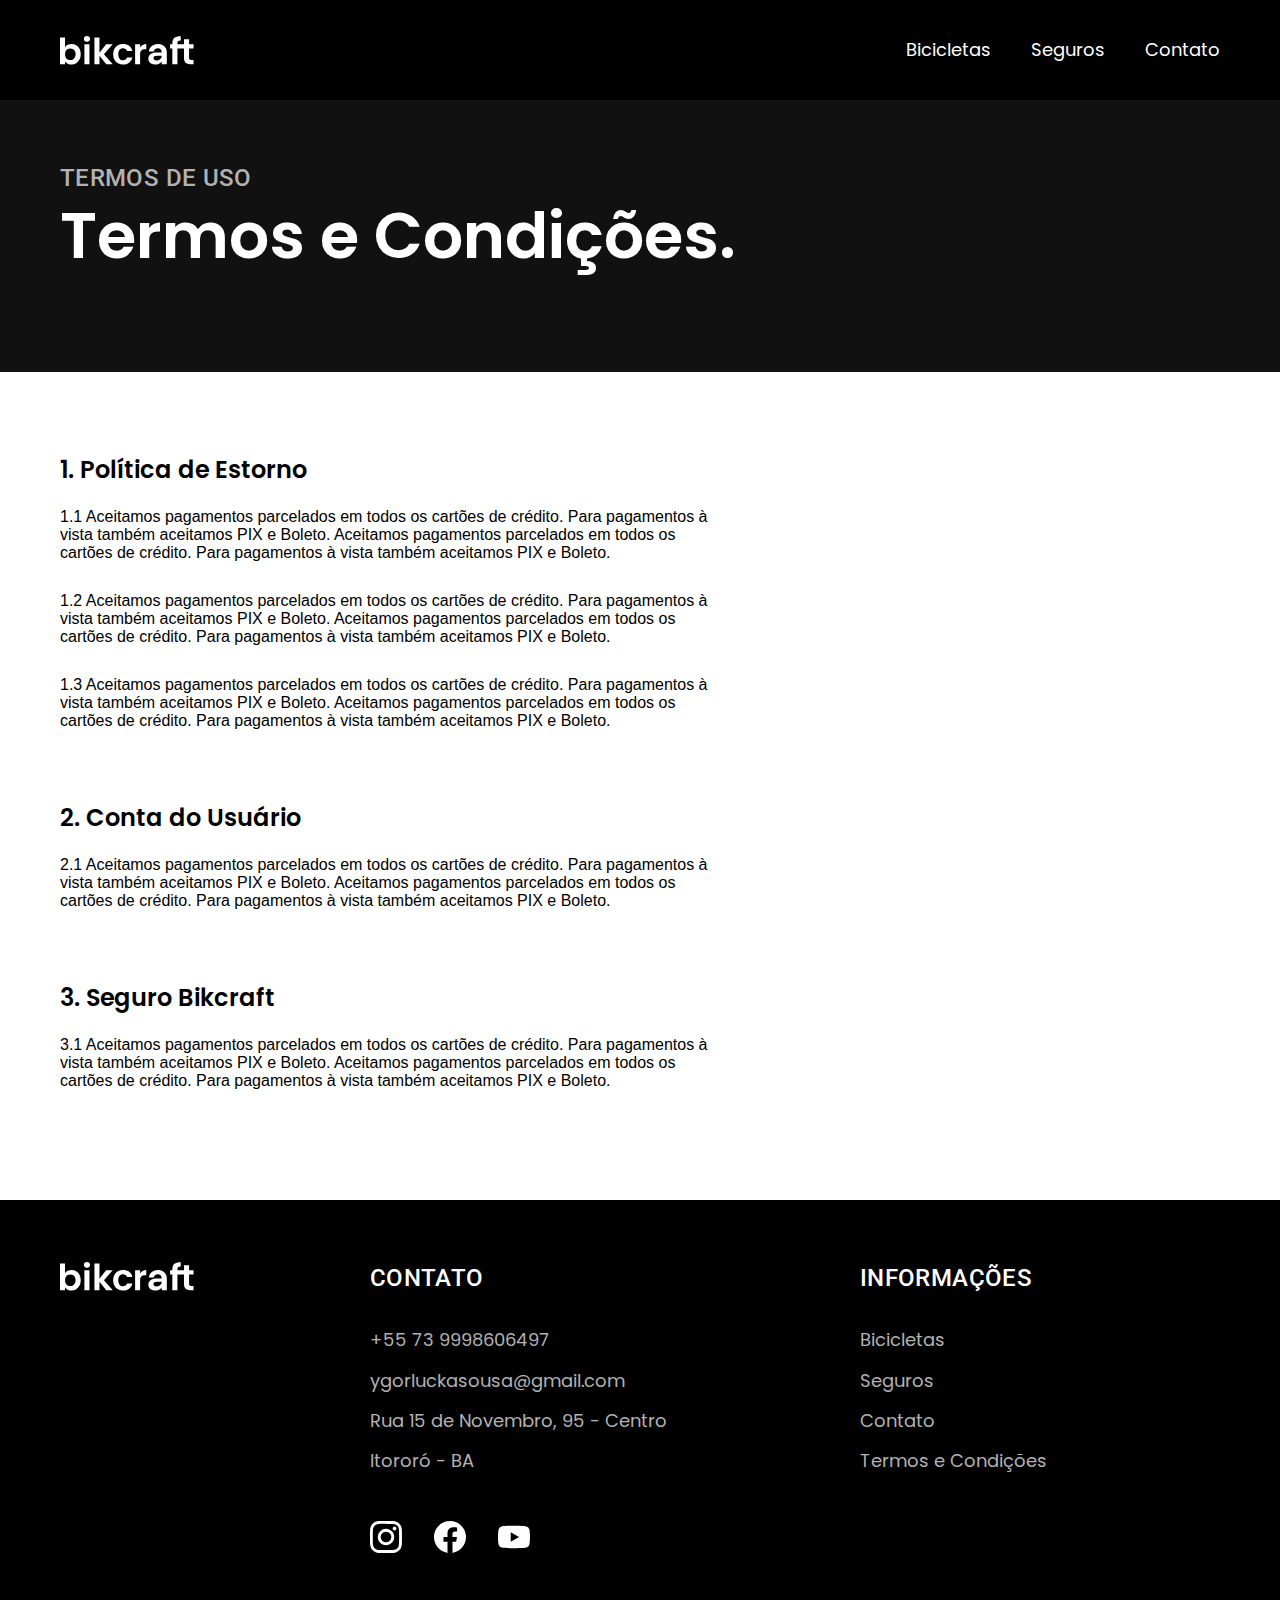
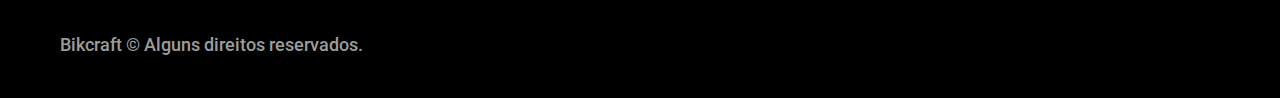
==== termos.html @ 117d11bc "adição de termos" ====
<!DOCTYPE html>
<html lang="pt-br">

<head>
  <meta charset="UTF-8">
  <meta name="viewport" content="width=device-width, initial-scale=1.0">
  <title>Termos e Condições - Bikcraft </title>
  <link rel="stylesheet" href="./css/style.css">
  <link rel="preconnect" href="https://fonts.googleapis.com">
  <link rel="preconnect" href="https://fonts.gstatic.com" crossorigin>
  <link rel="preconnect" href="https://fonts.googleapis.com">
  <link rel="preconnect" href="https://fonts.gstatic.com" crossorigin>
  <link href="https://fonts.googleapis.com/css2?family=Merriweather:ital,opsz,wght@0,18..144,300..900;1,18..144,300..900&family=Poppins:ital,wght@0,100;0,200;0,300;0,400;0,500;0,600;0,700;0,800;0,900;1,100;1,200;1,300;1,400;1,500;1,600;1,700;1,800;1,900&family=Roboto:ital,wght@1,900&display=swap" rel="stylesheet">

  <meta name="description" content="Termos e Condições.">

</head>

<body>

  <header class="header-bg">
    <div class="header">
      <a href="./">
        <img src="./img/bikcraft.svg" alt="">
      </a>

      <nav aria-label="primaria">
        <ul class="header-menu font-1-m cor-0">
          <li><a href="">Bicicletas</a></li>
          <li><a href="">Seguros</a></li>
          <li><a href="">Contato</a></li>
        </ul>
      </nav>
    </div>
  </header>

  <main>
    <div class="titulos-bg">
      <div class="titulo container">
        <p class="font-2-l-b cor-5">Termos de uso</p>
        <h1 class="font-1-xxl cor-0">Termos e Condições<span class="cor-p1s">.</span></h1>
      </div>
    </div>

    <div class="termos container">
      <h2 class="font-1-l cor-11">1. Política de Estorno</h2>
      <p>1.1 Aceitamos pagamentos parcelados em todos os cartões de crédito. Para pagamentos à vista também aceitamos PIX e Boleto. Aceitamos pagamentos parcelados em todos os cartões de crédito. Para pagamentos à vista também aceitamos PIX e Boleto.</p>
      <p>1.2 Aceitamos pagamentos parcelados em todos os cartões de crédito. Para pagamentos à vista também aceitamos PIX e Boleto. Aceitamos pagamentos parcelados em todos os cartões de crédito. Para pagamentos à vista também aceitamos PIX e Boleto.</p>
      <p>1.3 Aceitamos pagamentos parcelados em todos os cartões de crédito. Para pagamentos à vista também aceitamos PIX e Boleto. Aceitamos pagamentos parcelados em todos os cartões de crédito. Para pagamentos à vista também aceitamos PIX e Boleto.</p>

      <h2 class="font-1-l cor-11">2. Conta do Usuário</h2>
      <p>2.1 Aceitamos pagamentos parcelados em todos os cartões de crédito. Para pagamentos à vista também aceitamos PIX e Boleto. Aceitamos pagamentos parcelados em todos os cartões de crédito. Para pagamentos à vista também aceitamos PIX e Boleto.</p>

      <h2 class="font-1-l cor-11">3. Seguro Bikcraft</h2>
      <p>3.1 Aceitamos pagamentos parcelados em todos os cartões de crédito. Para pagamentos à vista também aceitamos PIX e Boleto. Aceitamos pagamentos parcelados em todos os cartões de crédito. Para pagamentos à vista também aceitamos PIX e Boleto.</p>
    </div>
  </main>

  <footer class="footer-bg">
    <div class="footer container">
      <img src="./img/bikcraft.svg" alt="">
      <div class="footer-contato">
        <h3 class="font-2-l-b cor-0">Contato</h3>
        <ul class="font-1-m cor-5">
          <li><a href="tel:+557399860-6497">+55 73 9998606497</a></li>
          <li><a href="mailto:ygorluckasousa@gmail.comS">ygorluckasousa@gmail.com</a></li>
          <li>Rua 15 de Novembro, 95 - Centro</li>
          <li>Itororó - BA</li>
        </ul>

        <div class="footer-redes">
          <a href="">
            <img src="./img/redes/instagram.svg" alt="Instagram">
          </a>
          <a href="">
            <img src="./img/redes/facebook.svg" alt="">
          </a>
          <a href="">
            <img src="./img/redes/youtube.svg" alt="">
          </a>
        </div>
      </div>
      <div class="footer-informacoes">
        <h3 class="font-2-l-b cor-0">Informações</h3>
        <nav>
          <ul class="font-1-m cor-5">
            <li><a href="./bicicletas.html">Bicicletas</a></li>
            <li><a href="./seguros.html">Seguros</a></li>
            <li><a href="./contato.html">Contato</a></li>
            <li><a href="./termos.html">Termos e Condições</a></li>
          </ul>
        </nav>
      </div>
      <p class="footer-copy font-2-m cor-6">Bikcraft © Alguns direitos reservados.</p>
    </div>

  </footer>
</body>

</html>
---- css/style.css ----
@import url("./global/global.css");
@import url("./global/header.css");
@import url("./home/introducao.css");
@import url("./home/tecnologia.css");
@import url("./home/parceiros.css");
@import url("./home/depoimento.css");
@import url("./home/seguros.css");
@import url("./home/footer.css");
@import url("./utilidades/componentes.css");
@import url("./utilidades/tipografia.css");
@import url("./utilidades/cores.css");
@import url("./bicicletas/bicicletas-lista.css");
@import url("../termos.html");
@import url("./termos/termos.css");
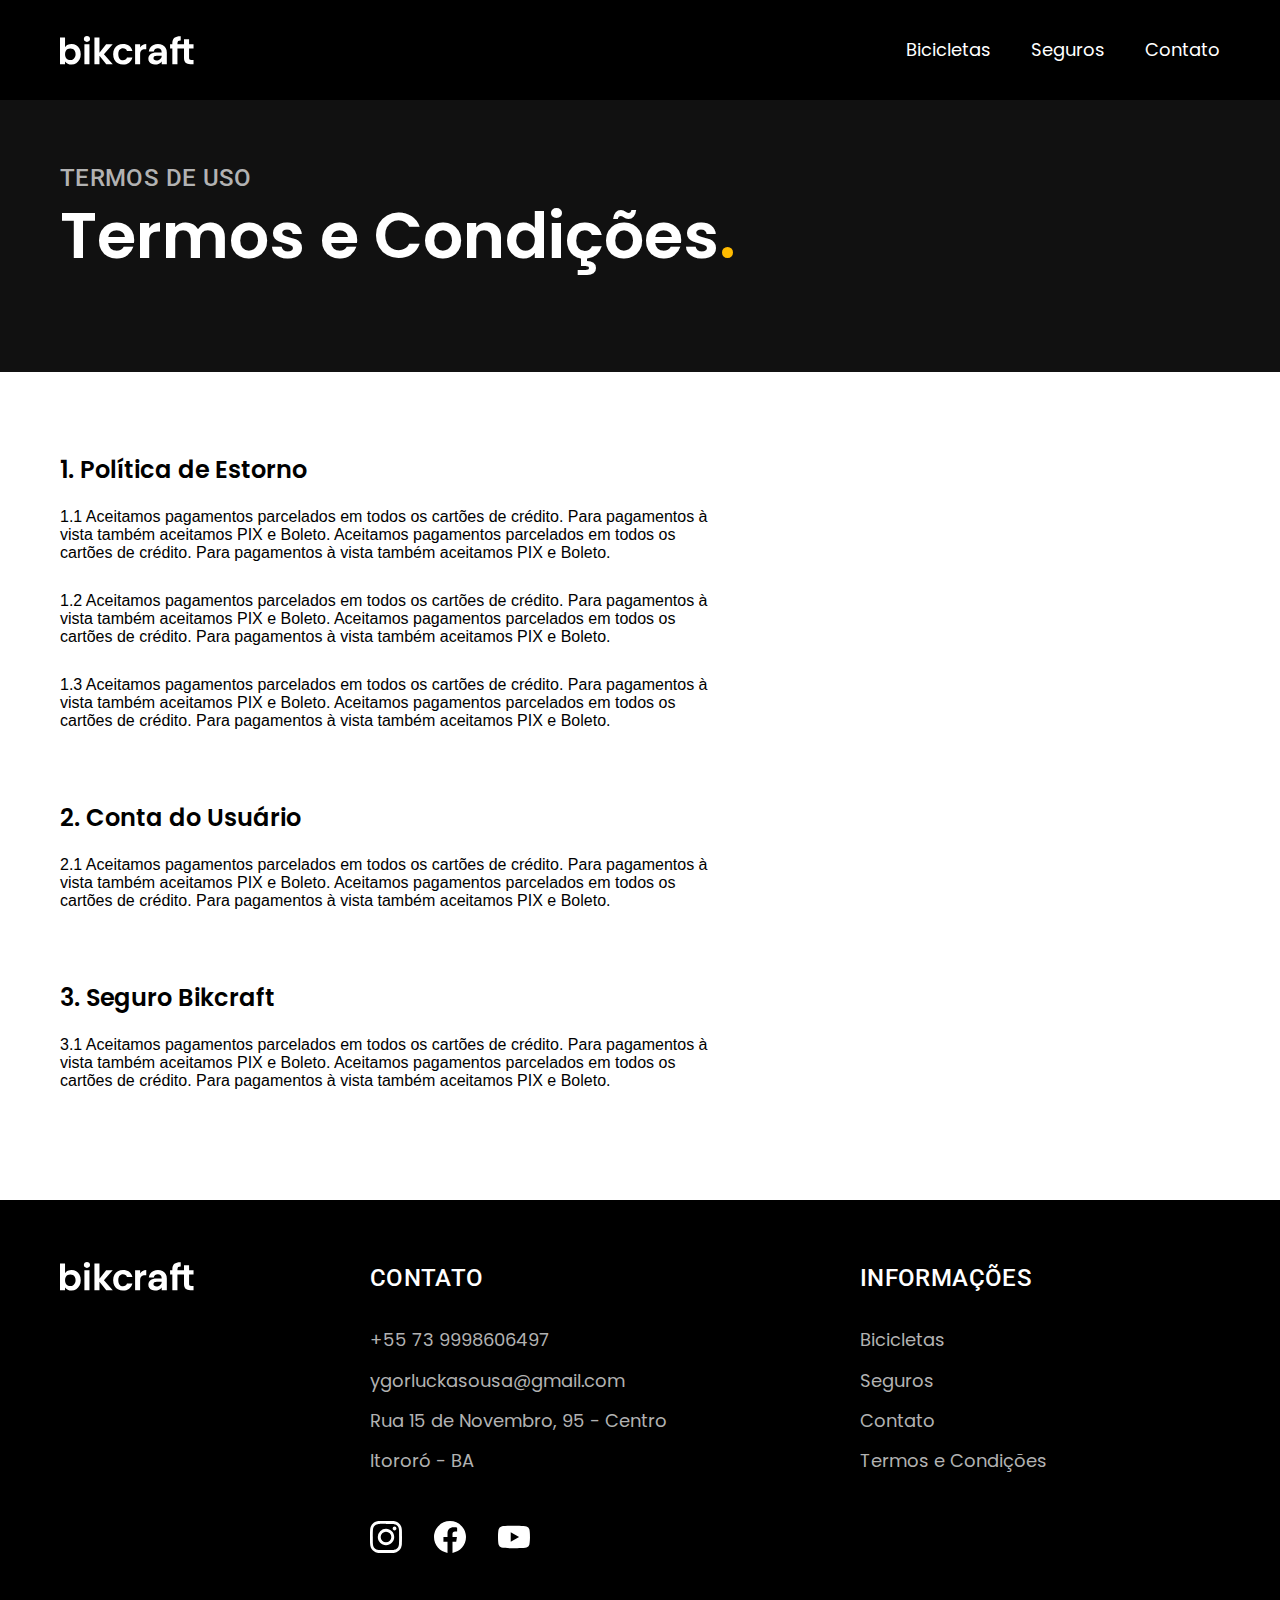
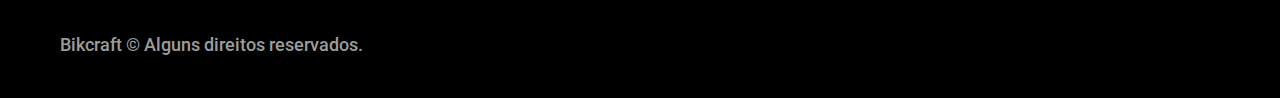
==== commit b0e444fb: "adição da pagina de bicicletas" ====
--- a/termos.html
+++ b/termos.html
@@ -38,7 +38,7 @@
     <div class="titulos-bg">
       <div class="titulo container">
         <p class="font-2-l-b cor-5">Termos de uso</p>
-        <h1 class="font-1-xxl cor-0">Termos e Condições<span class="cor-p1s">.</span></h1>
+        <h1 class="font-1-xxl cor-0">Termos e Condições<span class="cor-p1">.</span></h1>
       </div>
     </div>
 
--- a/css/style.css
+++ b/css/style.css
@@ -10,5 +10,6 @@
 @import url("./utilidades/tipografia.css");
 @import url("./utilidades/cores.css");
 @import url("./bicicletas/bicicletas-lista.css");
+@import url("./bicicletas/bicicletas.css");
 @import url("../termos.html");
 @import url("./termos/termos.css");
